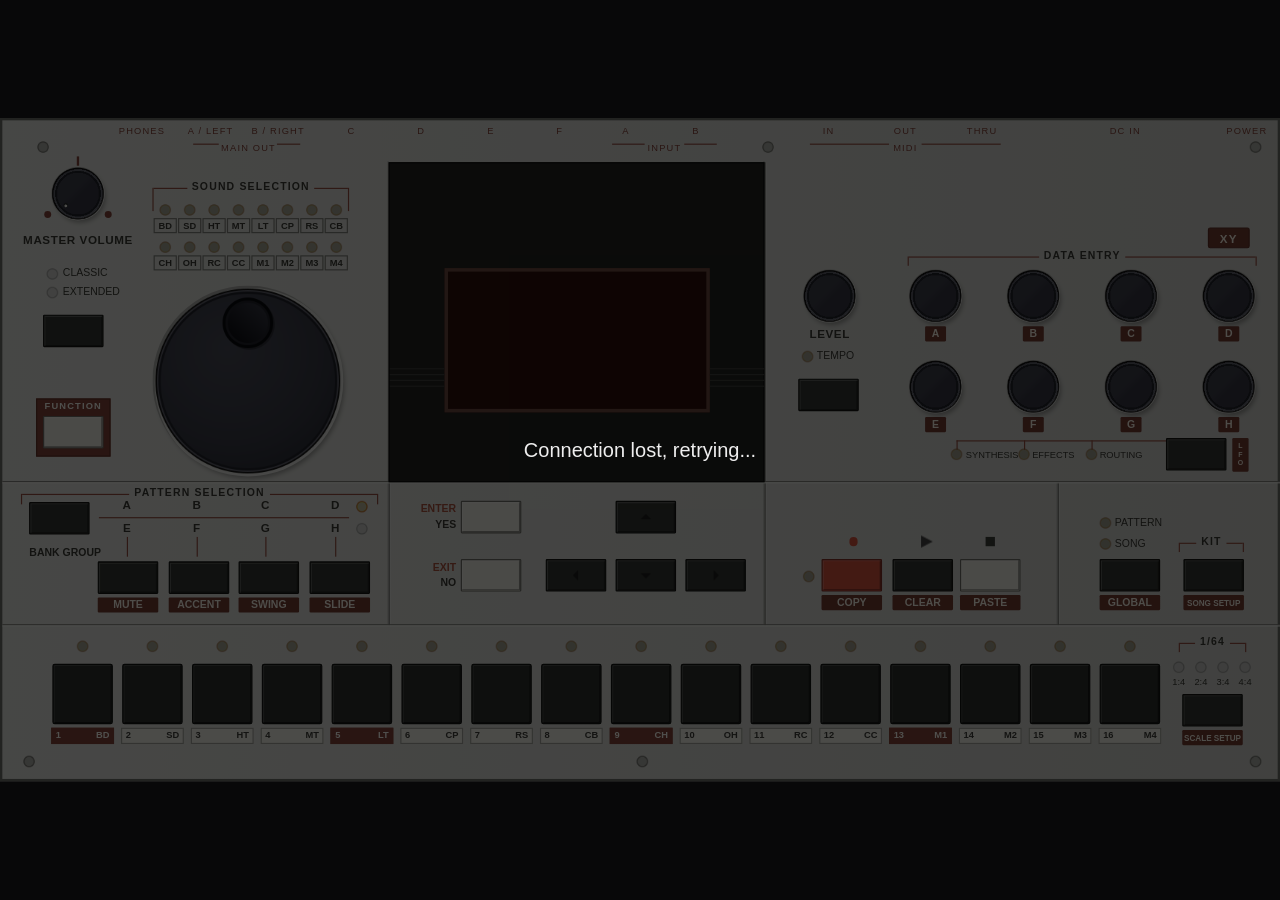
==== source/elektron/md/mdJucePlugin/remote/index.html @ f89d5146 "Remote panel: sticky FUNCTION key, XY zone limited to the top section, double tap leaves XY mode" ====
<!DOCTYPE html>
<html lang="en">
<head>
<meta charset="utf-8">
<meta name="viewport" content="width=device-width, initial-scale=1, maximum-scale=1, user-scalable=no, viewport-fit=cover">
<meta name="apple-mobile-web-app-capable" content="yes">
<meta name="apple-mobile-web-app-status-bar-style" content="black-translucent">
<meta name="mobile-web-app-capable" content="yes">
<title>Machinedrum</title>
<link rel="stylesheet" href="panel.css">
</head>
<body>
<div id="stage">
<div id="panel" class="panel md">

	<div class="portLabel" style="left:95px;top:3px;width:50px">PHONES</div>
	<div class="portLabel" style="left:154px;top:3px;width:50px">A / LEFT</div>
	<div class="portLabel" style="left:210px;top:3px;width:54px">B / RIGHT</div>
	<div class="portLabel" style="left:280px;top:3px;width:40px">C</div>
	<div class="portLabel" style="left:340px;top:3px;width:40px">D</div>
	<div class="portLabel" style="left:400px;top:3px;width:40px">E</div>
	<div class="portLabel" style="left:459px;top:3px;width:40px">F</div>
	<div class="guide" style="left:164px;top:20px;width:22px;height:1px"></div>
	<div class="portLabel" style="left:188px;top:17px;width:46px">MAIN OUT</div>
	<div class="guide" style="left:236px;top:20px;width:20px;height:1px"></div>
	<div class="portLabel" style="left:519px;top:3px;width:34px">A</div>
	<div class="portLabel" style="left:579px;top:3px;width:34px">B</div>
	<div class="guide" style="left:524px;top:20px;width:28px;height:1px"></div>
	<div class="portLabel" style="left:554px;top:17px;width:30px">INPUT</div>
	<div class="guide" style="left:586px;top:20px;width:28px;height:1px"></div>
	<div class="portLabel" style="left:689px;top:3px;width:42px">IN</div>
	<div class="portLabel" style="left:755px;top:3px;width:42px">OUT</div>
	<div class="portLabel" style="left:818px;top:3px;width:48px">THRU</div>
	<div class="guide" style="left:694px;top:20px;width:68px;height:1px"></div>
	<div class="portLabel" style="left:764px;top:17px;width:24px">MIDI</div>
	<div class="guide" style="left:790px;top:20px;width:68px;height:1px"></div>
	<div class="portLabel" style="left:937px;top:3px;width:56px">DC IN</div>
	<div class="portLabel" style="left:1039px;top:3px;width:61px">POWER</div>

	<div class="screw" style="left:30px;top:18px"></div>
	<div class="screw" style="left:653px;top:18px"></div>
	<div class="screw" style="left:1072px;top:18px"></div>
	<div class="screw" style="left:18px;top:546px"></div>
	<div class="screw" style="left:545px;top:546px"></div>
	<div class="screw" style="left:1072px;top:546px"></div>
	<div class="ruleV" style="left:332px;top:36px;height:398px"></div>
	<div class="ruleV" style="left:655px;top:36px;height:398px"></div>
	<div class="ruleV" style="left:907px;top:311px;height:123px"></div>
	<div class="ruleH shadow" style="top:310px"></div>
	<div class="ruleH highlight" style="top:311px"></div>
	<div class="ruleH shadow" style="top:433px"></div>
	<div class="ruleH highlight" style="top:434px"></div>

	<!-- left: master, sound selection, mode, wheel, function -->
	<div class="masterMark" style="left:64px;top:31px;width:2px;height:8px"></div>
	<div class="masterMark dot" style="left:36px;top:78px"></div>
	<div class="masterMark dot" style="left:88px;top:78px"></div>
	<div class="knob master" id="encMaster" style="left:42px;top:40px"><div class="cap"></div></div>
	<div class="panelLabel" style="left:17px;top:96px;width:96px">MASTER VOLUME</div>
	<div class="titleRule" style="left:129px;top:58px;width:169px;height:20px"><span>SOUND SELECTION</span></div>
	<div id="soundSelect" class="soundSelect" style="left:130px;top:72px;width:167px;height:57px"></div>
	<div class="led modeDot" id="ledClassic" style="left:38px;top:127px"></div>
	<div class="modeLabel" style="left:52px;top:124px;width:72px">CLASSIC</div>
	<div class="led modeDot" id="ledExtended" style="left:38px;top:143px"></div>
	<div class="modeLabel" style="left:52px;top:140px;width:72px">EXTENDED</div>
	<div class="key" data-control="ClassicExtended" style="left:35px;top:167px"></div>
	<div class="knob wheel" id="encSound" data-encoder="SoundSelection" style="left:129px;top:142px"><div class="cap"></div></div>
	<div class="functionBezel" style="left:29px;top:239px;width:64px;height:50px"></div>
	<div class="functionLegend" style="left:30px;top:240px;width:62px">FUNCTION</div>
	<div class="key light" data-control="Function" style="left:35px;top:254px"></div>

	<!-- center display -->
	<div class="screenPanel" style="left:332px;top:36px;width:323px;height:275px"></div>
	<div class="lcd" style="left:380px;top:127px;width:228px;height:124px"><canvas id="lcd" width="128" height="64"></canvas></div>
	<div class="stripe" style="left:333px;top:213px"></div><div class="stripe" style="left:608px;top:213px"></div>
	<div class="stripe" style="left:333px;top:218px"></div><div class="stripe" style="left:608px;top:218px"></div>
	<div class="stripe" style="left:333px;top:223px"></div><div class="stripe" style="left:608px;top:223px"></div>
	<div class="stripe" style="left:333px;top:228px"></div><div class="stripe" style="left:608px;top:228px"></div>

	<!-- right: level, tempo, data entry -->
	<div class="knob" id="encLevel" data-encoder="Level" style="left:688px;top:128px"><div class="cap"></div></div>
	<div class="panelLabel" style="left:682px;top:177px;width:58px">LEVEL</div>
	<div class="led" id="ledTempo" style="left:687px;top:198px"></div>
	<div class="miniLabel" style="left:700px;top:195px;width:44px;text-align:left">TEMPO</div>
	<div class="key" data-control="Tempo" style="left:684px;top:222px"></div>
	<div class="titleRule" style="left:778px;top:117px;width:300px;height:8px"><span>DATA ENTRY</span></div>
	<div id="xyToggle" class="xyToggle" style="left:1036px;top:92px">XY</div>
	<div id="dataEntry" class="dataEntry" style="left:779px;top:128px;width:298px;height:140px"></div>
	<div class="guide" style="left:820px;top:275px;width:180px;height:1px"></div>
	<div class="guide" style="left:820px;top:275px;width:1px;height:8px"></div>
	<div class="guide" style="left:878px;top:275px;width:1px;height:8px"></div>
	<div class="guide" style="left:936px;top:275px;width:1px;height:8px"></div>
	<div class="led" id="stSynth" style="left:815px;top:282px"></div>
	<div class="pageLabel" style="left:828px;top:280px;width:44px">SYNTHESIS</div>
	<div class="led" id="stFx" style="left:873px;top:282px"></div>
	<div class="pageLabel" style="left:885px;top:280px;width:42px">EFFECTS</div>
	<div class="led" id="stRoute" style="left:931px;top:282px"></div>
	<div class="pageLabel" style="left:943px;top:280px;width:44px">ROUTING</div>
	<div class="key" data-control="SynthesisEffectsRouting" style="left:1000px;top:273px"></div>
	<div class="verticalTab" style="left:1057px;top:273px">L<br>F<br>O</div>

	<!-- lower left: pattern selection -->
	<div class="titleRule" style="left:16px;top:321px;width:307px;height:9px"><span>PATTERN SELECTION</span></div>
	<div class="key" data-control="BankGroup" style="left:23px;top:328px"></div>
	<div class="secondary plain" style="left:20px;top:365px;width:68px">BANK GROUP</div>
	<div class="guide" style="left:83px;top:341px;width:215px;height:1px"></div>
	<div class="bankLetter" style="left:83px;top:324px">A</div><div class="bankLetter" style="left:143px;top:324px">B</div>
	<div class="bankLetter" style="left:202px;top:324px">C</div><div class="bankLetter" style="left:262px;top:324px">D</div>
	<div class="bankLetter" style="left:83px;top:344px">E</div><div class="bankLetter" style="left:143px;top:344px">F</div>
	<div class="bankLetter" style="left:202px;top:344px">G</div><div class="bankLetter" style="left:262px;top:344px">H</div>
	<div class="led bankInd top" id="ledBankAD" style="left:304px;top:327px"></div>
	<div class="led bankInd" id="ledBankEH" style="left:304px;top:346px"></div>
	<div class="guide" style="left:107px;top:358px;width:1px;height:17px"></div>
	<div class="guide" style="left:167px;top:358px;width:1px;height:17px"></div>
	<div class="guide" style="left:226px;top:358px;width:1px;height:17px"></div>
	<div class="guide" style="left:286px;top:358px;width:1px;height:17px"></div>
	<div class="captionedKey" style="left:82px;top:379px"><div class="key" data-control="BankA"></div><div class="secondary">MUTE</div></div>
	<div class="captionedKey" style="left:143px;top:379px"><div class="key" data-control="BankB"></div><div class="secondary">ACCENT</div></div>
	<div class="captionedKey" style="left:203px;top:379px"><div class="key" data-control="BankC"></div><div class="secondary">SWING</div></div>
	<div class="captionedKey" style="left:264px;top:379px"><div class="key" data-control="BankD"></div><div class="secondary">SLIDE</div></div>

	<!-- center navigation -->
	<div class="twoLine" style="left:356px;top:327px"><div class="action">ENTER</div><div>YES</div></div>
	<div class="key light" data-control="Enter" style="left:394px;top:327px"></div>
	<div class="key" data-control="Up" style="left:527px;top:327px"><div class="glyph up"></div></div>
	<div class="twoLine" style="left:356px;top:377px"><div class="action">EXIT</div><div>NO</div></div>
	<div class="key light" data-control="Exit" style="left:394px;top:377px"></div>
	<div class="key" data-control="Left" style="left:467px;top:377px"><div class="glyph left"></div></div>
	<div class="key" data-control="Down" style="left:527px;top:377px"><div class="glyph down"></div></div>
	<div class="key" data-control="Right" style="left:587px;top:377px"><div class="glyph right"></div></div>

	<!-- transport, pattern/song, kit -->
	<div class="recordIcon" style="left:728px;top:358px"></div>
	<div class="playIcon" style="left:786px;top:355px"></div>
	<div class="stopIcon" style="left:845px;top:358px"></div>
	<div class="led" id="ledRecord" style="left:688px;top:387px"></div>
	<div class="captionedKey" style="left:704px;top:377px"><div class="key record" data-control="Record"></div><div class="secondary">COPY</div></div>
	<div class="captionedKey" style="left:765px;top:377px"><div class="key" data-control="Play"></div><div class="secondary">CLEAR</div></div>
	<div class="captionedKey" style="left:823px;top:377px"><div class="key light" data-control="Stop"></div><div class="secondary">PASTE</div></div>
	<div class="statusItem" style="left:943px;top:337px"><div class="led" id="stPattern"></div><div class="statusLabel">PATTERN</div></div>
	<div class="statusItem" style="left:943px;top:355px"><div class="led" id="stSong"></div><div class="statusLabel">SONG</div></div>
	<div class="titleRule" style="left:1011px;top:363px;width:56px;height:8px"><span>KIT</span></div>
	<div class="captionedKey" style="left:943px;top:377px"><div class="key" data-control="PatternSong"></div><div class="secondary">GLOBAL</div></div>
	<div class="captionedKey" style="left:1015px;top:377px"><div class="key" data-control="Kit"></div><div class="secondary compact">SONG SETUP</div></div>

	<!-- step strip -->
	<div id="stepStrip" class="stepStrip" style="left:39px;top:447px;width:960px;height:89px"></div>

	<!-- scale cluster -->
	<div class="scaleCluster" style="left:1002px;top:443px;width:77px;height:94px">
		<div class="titleRule scaleRule" style="left:9px;top:6px;width:58px;height:8px"><span>1/64</span></div>
		<div class="scalePages">
			<div class="scaleCell"><div class="led scaleDot" id="mdPatternPage0"></div><div class="scaleLabel">1:4</div></div>
			<div class="scaleCell"><div class="led scaleDot" id="mdPatternPage1"></div><div class="scaleLabel">2:4</div></div>
			<div class="scaleCell"><div class="led scaleDot" id="mdPatternPage2"></div><div class="scaleLabel">3:4</div></div>
			<div class="scaleCell"><div class="led scaleDot" id="mdPatternPage3"></div><div class="scaleLabel">4:4</div></div>
		</div>
		<div class="key" data-control="Scale" style="left:12px;top:50px"></div>
		<div class="secondary compact" style="left:12px;top:81px;width:52px">SCALE SETUP</div>
	</div>
</div>
</div>
<div id="xy" class="xy hidden"><div class="xyHint">XY: each finger moves two encoders, left/right = A B C D, up/down = E F G H, in the order the fingers land. Double tap or XY to leave.</div></div>
<div id="overlay"><div id="overlayText">Connecting to the machine...</div></div>
<script src="panel.js"></script>
</body>
</html>
---- source/elektron/md/mdJucePlugin/remote/panel.css ----
/* Machinedrum remote panel. Geometry mirrors skins/mdDefault/mdDefault.rml (1 dp = 1 px at scale 1). */

html, body {
	margin: 0; padding: 0; background: #17181a; height: 100%; overflow: hidden;
	font-family: Roboto, "Helvetica Neue", Helvetica, Arial, sans-serif;
	-webkit-user-select: none; user-select: none; -webkit-touch-callout: none;
	touch-action: none; overscroll-behavior: none;
}
#stage { position: absolute; left: 0; top: 0; width: 1100px; height: 570px; transform-origin: 0 0; }
.panel { position: absolute; left: 0; top: 0; width: 1100px; height: 570px; background: #d0d1cc;
	border: 2px solid #676863; box-sizing: border-box; color: #30312d;
	background-image: linear-gradient(90deg, #ffffff16, #00000010); }
.panel > div, .panel div { box-sizing: border-box; }
.panel > * { position: absolute; }

.portLabel { color: #7c3f35; font-size: 8px; letter-spacing: 1px; text-align: center; white-space: nowrap; height: 13px; line-height: 13px; overflow: hidden; }
.guide { background: #8d493c; }
.screw { width: 10px; height: 10px; background: url(mdScrew.png) center/contain no-repeat; }
.ruleV { width: 1px; background: #747570; box-shadow: 1px 1px 0 0 #ffffff30, -1px -1px 0 0 #0000002c; }
.ruleH { left: 0; width: 1100px; height: 1px; }
.ruleH.shadow { background: #777872; }
.ruleH.highlight { background: #e0e1dc; }
.masterMark { background: #7b4035; }
.masterMark.dot { width: 6px; height: 6px; border-radius: 3px; }
.panelLabel { color: #353630; font-size: 10px; font-weight: bold; letter-spacing: 0.5px; text-align: center; white-space: nowrap; height: 14px; line-height: 14px; overflow: visible; }
.miniLabel { color: #353630; font-size: 9px; text-align: center; white-space: nowrap; height: 15px; line-height: 15px; }
.modeLabel { color: #353630; font-size: 9px; text-align: left; height: 15px; line-height: 15px; white-space: nowrap; }
.pageLabel { color: #353630; font-size: 8px; text-align: left; height: 15px; line-height: 15px; white-space: nowrap; }
.bankLetter { color: #353630; font-size: 10px; font-weight: bold; text-align: center; width: 48px; height: 13px; line-height: 13px; }

.titleRule { display: flex; align-items: flex-start; justify-content: center; border-left: 1px solid #8d493c; border-right: 1px solid #8d493c; }
.titleRule::before, .titleRule::after { content: ""; flex: 1 1 auto; height: 1px; background: #8d493c; }
.titleRule span { flex: 0 0 auto; height: 14px; line-height: 14px; margin-top: -8px; padding: 0 4px; font-size: 9px; font-weight: bold; letter-spacing: 1px; color: #353630; white-space: nowrap; }

.secondary { background: #6b382e; border-radius: 1px; color: #ece7dc; font-size: 9px; font-weight: bold; text-align: center; white-space: nowrap; overflow: hidden; height: 13px; line-height: 13px; width: 52px; }
.secondary.compact { font-size: 7px; }
.secondary.plain { background: transparent; color: #353630; }
.captionedKey { width: 52px; height: 44px; }
.captionedKey .key { position: absolute; left: 0; top: 0; }
.captionedKey .secondary { position: absolute; left: 0; top: 31px; }
.twoLine { width: 34px; height: 28px; display: flex; flex-direction: column; justify-content: center; font-size: 9px; font-weight: bold; text-align: right; color: #353630; }
.twoLine div { height: 13px; line-height: 13px; }
.twoLine .action { color: #a04d39; }
.statusItem { display: flex; flex-direction: row; align-items: center; height: 18px; }
.statusItem .led { position: relative; }
.statusLabel { color: #353630; font-size: 9px; margin-left: 3px; height: 14px; line-height: 14px; white-space: nowrap; }
.functionBezel { background: #7b4035; border: 1px solid #5b2d25; }
.functionLegend { color: #eeeee8; font-size: 8px; font-weight: bold; letter-spacing: 1px; text-align: center; height: 12px; line-height: 12px; }
.verticalTab { width: 14px; height: 29px; padding-top: 4px; background: #6b382e; border-radius: 1px; color: #ece5d8; font-size: 6px; font-weight: bold; line-height: 7px; text-align: center; }

/* keys */
.key { width: 52px; height: 28px; background: #30332f; border: 1px solid #111310; border-radius: 1px;
	box-shadow: inset 1px 1px 0 #ffffff30, inset -1px -1px 0 #00000060; }
.key.light { background: #dfded6; border-color: #686963; }
.key.record { background: #c94d3a; border-color: #782d24; }
.key.down { background: #d05f3d !important; box-shadow: inset 1px 1px 0 #00000040; }
.glyph { position: absolute; left: 0; top: 0; width: 100%; height: 100%; background-position: center; background-repeat: no-repeat; background-size: 14px 14px; filter: invert(0.9); }
.glyph.up { background-image: url(arrow_up.png); }
.glyph.down { background-image: url(arrow_down.png); }
.glyph.left { background-image: url(arrow_left.png); }
.glyph.right { background-image: url(arrow_right.png); }
.recordIcon { width: 7px; height: 8px; border-radius: 4px; background: #c94d3a; }
.playIcon { width: 14px; height: 14px; background: url(elektronPlayTriangle.png) center/contain no-repeat; filter: brightness(0.25); }
.stopIcon { width: 8px; height: 8px; background: #3a3b36; }

/* LEDs */
.led { width: 10px; height: 10px; background: url(elektronLedLens.png) center/contain no-repeat;
	filter: opacity(0.55) sepia(1) saturate(4) hue-rotate(-20deg) brightness(0.45); }
.led.lit { filter: sepia(1) saturate(6) hue-rotate(-25deg) brightness(1.15) drop-shadow(0 0 3px #f05a3d); }
.led.modeDot, .led.bankInd, .led.scaleDot { filter: opacity(0.5) grayscale(0.5) brightness(0.7); }
.led.bankInd.top { filter: sepia(1) saturate(3) hue-rotate(-20deg) brightness(0.7); }
.led.modeDot.lit, .led.bankInd.lit, .led.scaleDot.lit { filter: sepia(1) saturate(6) hue-rotate(-25deg) brightness(1.15) drop-shadow(0 0 3px #f05a3d); }
.led.green.lit { filter: sepia(1) saturate(6) hue-rotate(60deg) brightness(1.1) drop-shadow(0 0 3px #6f6); }
.led.yellow.lit { filter: sepia(1) saturate(6) hue-rotate(10deg) brightness(1.3) drop-shadow(0 0 3px #fd4); }

/* sound selection grid */
.soundSelect { display: flex; flex-direction: column; gap: 7px; }
.soundSelect .row { display: flex; flex-direction: row; gap: 1px; height: 25px; }
.soundSelect .cell { display: flex; flex-direction: column; align-items: center; width: 20px; height: 25px; }
.soundSelect .cell .led { position: relative; }
.soundSelect .name { border: 1px solid #777872; color: #353630; font-size: 8px; font-weight: bold; text-align: center; width: 20px; height: 13px; line-height: 11px; margin-top: 2px; white-space: nowrap; overflow: hidden; }

/* data entry */
.dataEntry { display: flex; flex-direction: column; gap: 16px; }
.dataEntry .row { display: flex; flex-direction: row; gap: 38px; height: 62px; }
.dataEntry .cell { display: flex; flex-direction: column; align-items: center; width: 46px; height: 62px; }
.dataEntry .cell .knob { position: relative; }
.dataEntry .caption { background: #6b382e; border-radius: 1px; color: #ece5d8; font-size: 9px; font-weight: bold; text-align: center; width: 18px; height: 13px; line-height: 13px; margin-top: 3px; }

/* knobs: endless encoders, a blank cap with a rotating indicator */
.knob { width: 46px; height: 46px; border-radius: 50%; }
.knob .cap { position: absolute; left: 0; top: 0; width: 100%; height: 100%; border-radius: 50%;
	background: url(elektronKnobBlankAtlas.png) 0 0 / 800% 600% no-repeat;
	box-shadow: inset -1px -2px 0 0 #ffffff1e, inset 2px 2px 0 0 #00000038, 2px 3px 4px -1px #00000048; }
.knob.master .cap { background: url(elektronMasterKnobAtlas.png) 0 0 / 800% 600% no-repeat; }
.knob.wheel { width: 164px; height: 164px; }
.knob.wheel .cap { background: url(mdSoundWheel.png) 0 0 / 800% 600% no-repeat; }
.knob.held .cap { opacity: 0.75; }

/* display */
.screenPanel { background: #20211f; border: 1px solid #0b0c0b; }
.lcd { background: #2b0e0a; border: 3px solid #67463c; display: flex; align-items: center; justify-content: center; }
.lcd canvas { width: 222px; height: 111px; image-rendering: pixelated; image-rendering: crisp-edges; }
.stripe { width: 47px; height: 1px; background: #3b3c39; }

/* step strip */
.stepStrip { display: flex; flex-direction: row; }
.stepStrip .cell { position: relative; width: 60px; height: 89px; flex: 0 0 auto; }
.stepStrip .led { position: absolute; left: 25px; top: 0; }
.stepStrip .trig { position: absolute; left: 4px; top: 20px; width: 52px; height: 52px; background: #292c29; border: 1px solid #101210; border-radius: 2px;
	box-shadow: inset 1px 1px 0 #ffffff20, inset -1px -1px 0 #00000080; }
.stepStrip .trig.down { background: #d77c43; }
.stepStrip .legend { position: absolute; left: 3px; top: 75px; width: 54px; height: 14px; line-height: 12px; font-size: 8px; font-weight: bold;
	background: #e2e1d9; border: 1px solid #9a9b94; color: #393a35; }
.stepStrip .legend.primary { background: #7b4035; border-color: #7b4035; color: #f0eee7; }
.stepStrip .legend .num { position: absolute; left: 3px; top: 0; }
.stepStrip .legend .name { position: absolute; right: 3px; top: 0; }

/* scale cluster */
.scaleCluster > * { position: absolute; }
.scalePages { left: 4px; top: 22px; width: 67px; height: 25px; display: flex; flex-direction: row; gap: 9px; }
.scaleCell { position: relative; width: 10px; height: 25px; flex: 0 0 auto; }
.scaleCell .led { position: absolute; left: 0; top: 0; }
.scaleLabel { position: absolute; left: -5px; top: 11px; width: 20px; height: 13px; line-height: 13px; font-size: 8px; color: #353630; text-align: center; white-space: nowrap; }

/* overlay */
#overlay { position: fixed; left: 0; top: 0; right: 0; bottom: 0; background: #000000aa; color: #eee; display: flex; align-items: center; justify-content: center; font-size: 20px; z-index: 10; }
#overlay.hidden { display: none; }

/* XY multitouch mode */
.xyToggle { width: 36px; height: 18px; line-height: 18px; text-align: center; font-size: 10px; font-weight: bold; letter-spacing: 1px;
	color: #ece5d8; background: #6b382e; border: 1px solid #5b2d25; border-radius: 2px; z-index: 6; }
.xyToggle.on { background: #d05f3d; color: #21170f; }
.xy { position: absolute; left: 129px; top: 36px; width: 949px; height: 275px; z-index: 5; background: #0b0c0bcc; border: 2px dashed #d05f3d; }
.xy.hidden { display: none; }
.xyHint { position: absolute; left: 0; right: 0; top: 8px; text-align: center; color: #d0d1cc; font-size: 13px; pointer-events: none; }
.xyFinger { position: absolute; width: 90px; height: 90px; margin: -45px 0 0 -45px; border-radius: 50%; border: 3px solid #f0a06c;
	background: #f0a06c33; color: #ffe8d6; font-size: 22px; font-weight: bold; text-align: center; line-height: 84px; pointer-events: none; }
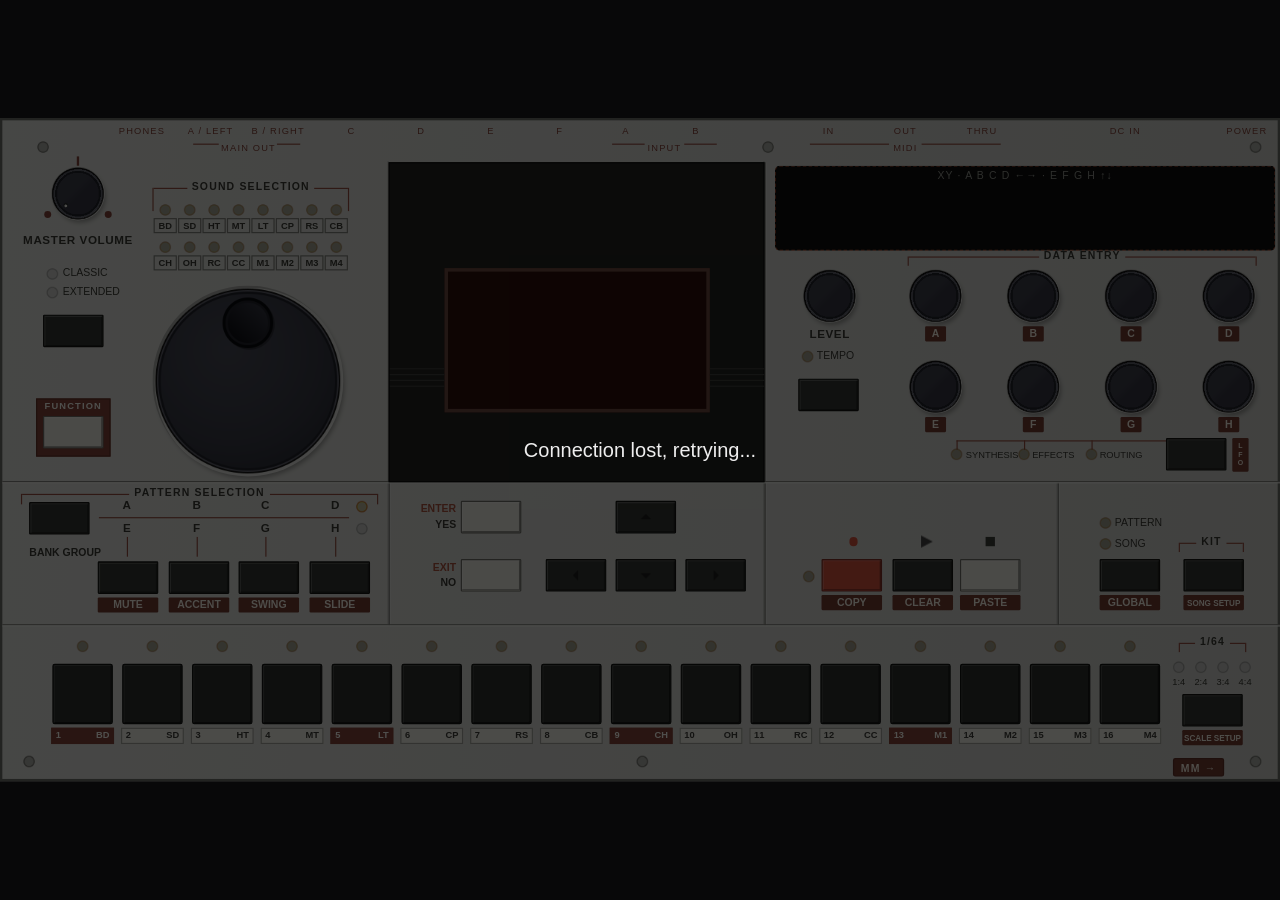
==== commit c9f8d18c: "Remote panel: Monomachine page, permanent XY pad, switching between machines - index-mm.html: Monoma" ====
--- a/source/elektron/md/mdJucePlugin/remote/index.html
+++ b/source/elektron/md/mdJucePlugin/remote/index.html
@@ -9,7 +9,7 @@
 <title>Machinedrum</title>
 <link rel="stylesheet" href="panel.css">
 </head>
-<body>
+<body data-model="md">
 <div id="stage">
 <div id="panel" class="panel md">
 
@@ -78,14 +78,14 @@
 	<div class="stripe" style="left:333px;top:228px"></div><div class="stripe" style="left:608px;top:228px"></div>
 
 	<!-- right: level, tempo, data entry -->
+	<div id="xy" class="xyPad" style="left:664px;top:39px;width:430px;height:73px"><div class="xyHint">XY &middot; A B C D &larr;&rarr; &middot; E F G H &uarr;&darr;</div></div>
 	<div class="knob" id="encLevel" data-encoder="Level" style="left:688px;top:128px"><div class="cap"></div></div>
 	<div class="panelLabel" style="left:682px;top:177px;width:58px">LEVEL</div>
 	<div class="led" id="ledTempo" style="left:687px;top:198px"></div>
 	<div class="miniLabel" style="left:700px;top:195px;width:44px;text-align:left">TEMPO</div>
 	<div class="key" data-control="Tempo" style="left:684px;top:222px"></div>
 	<div class="titleRule" style="left:778px;top:117px;width:300px;height:8px"><span>DATA ENTRY</span></div>
-	<div id="xyToggle" class="xyToggle" style="left:1036px;top:92px">XY</div>
-	<div id="dataEntry" class="dataEntry" style="left:779px;top:128px;width:298px;height:140px"></div>
+		<div id="dataEntry" class="dataEntry" style="left:779px;top:128px;width:298px;height:140px"></div>
 	<div class="guide" style="left:820px;top:275px;width:180px;height:1px"></div>
 	<div class="guide" style="left:820px;top:275px;width:1px;height:8px"></div>
 	<div class="guide" style="left:878px;top:275px;width:1px;height:8px"></div>
@@ -147,6 +147,7 @@
 	<div id="stepStrip" class="stepStrip" style="left:39px;top:447px;width:960px;height:89px"></div>
 
 	<!-- scale cluster -->
+	<div id="switchMachine" class="switchMachine" style="left:1006px;top:548px">MM &rarr;</div>
 	<div class="scaleCluster" style="left:1002px;top:443px;width:77px;height:94px">
 		<div class="titleRule scaleRule" style="left:9px;top:6px;width:58px;height:8px"><span>1/64</span></div>
 		<div class="scalePages">
@@ -160,7 +161,6 @@
 	</div>
 </div>
 </div>
-<div id="xy" class="xy hidden"><div class="xyHint">XY: each finger moves two encoders, left/right = A B C D, up/down = E F G H, in the order the fingers land. Double tap or XY to leave.</div></div>
 <div id="overlay"><div id="overlayText">Connecting to the machine...</div></div>
 <script src="panel.js"></script>
 </body>
--- a/source/elektron/md/mdJucePlugin/remote/panel.css
+++ b/source/elektron/md/mdJucePlugin/remote/panel.css
@@ -1,5 +1,10 @@
-/* Machinedrum remote panel. Geometry mirrors skins/mdDefault/mdDefault.rml (1 dp = 1 px at scale 1). */
+/* Machinedrum / Monomachine remote panel. Geometry mirrors skins/mdDefault/mdDefault.rml and
+   skins/mmSfx60/mmSfx60.rml (1 dp = 1 px at scale 1). */
 
+/* every element: no browser gestures. Without this, a second finger on an encoder while a trig key is
+   held starts a pinch and Safari cancels the first pointer, which releases the trig and turns a
+   parameter lock into a plain parameter change. */
+* { touch-action: none; -webkit-touch-callout: none; }
 html, body {
 	margin: 0; padding: 0; background: #17181a; height: 100%; overflow: hidden;
 	font-family: Roboto, "Helvetica Neue", Helvetica, Arial, sans-serif;
@@ -127,12 +132,64 @@
 #overlay { position: fixed; left: 0; top: 0; right: 0; bottom: 0; background: #000000aa; color: #eee; display: flex; align-items: center; justify-content: center; font-size: 20px; z-index: 10; }
 #overlay.hidden { display: none; }
 
-/* XY multitouch mode */
-.xyToggle { width: 36px; height: 18px; line-height: 18px; text-align: center; font-size: 10px; font-weight: bold; letter-spacing: 1px;
-	color: #ece5d8; background: #6b382e; border: 1px solid #5b2d25; border-radius: 2px; z-index: 6; }
-.xyToggle.on { background: #d05f3d; color: #21170f; }
-.xy { position: absolute; left: 129px; top: 36px; width: 949px; height: 275px; z-index: 5; background: #0b0c0bcc; border: 2px dashed #d05f3d; }
-.xy.hidden { display: none; }
-.xyHint { position: absolute; left: 0; right: 0; top: 8px; text-align: center; color: #d0d1cc; font-size: 13px; pointer-events: none; }
-.xyFinger { position: absolute; width: 90px; height: 90px; margin: -45px 0 0 -45px; border-radius: 50%; border: 3px solid #f0a06c;
-	background: #f0a06c33; color: #ffe8d6; font-size: 22px; font-weight: bold; text-align: center; line-height: 84px; pointer-events: none; }
+/* XY multitouch pad: permanent, each finger drives two DATA ENTRY encoders */
+.xyPad { background: #0b0c0b; border: 1px dashed #d05f3d99; border-radius: 4px; overflow: visible; z-index: 5; }
+.xyHint { position: absolute; left: 0; right: 0; top: 2px; text-align: center; color: #8a8c86; font-size: 9px; letter-spacing: 1px; pointer-events: none; }
+.xyFinger { position: absolute; width: 56px; height: 56px; margin: -28px 0 0 -28px; border-radius: 50%; border: 3px solid #f0a06c;
+	background: #f0a06c33; color: #ffe8d6; font-size: 14px; font-weight: bold; text-align: center; line-height: 50px; pointer-events: none; z-index: 7; }
+.switchMachine { width: 44px; height: 16px; line-height: 16px; text-align: center; font-size: 9px; font-weight: bold; letter-spacing: 1px;
+	color: #ece5d8; background: #6b382e; border: 1px solid #5b2d25; border-radius: 2px; }
+.switchMachine.busy { opacity: 0.5; }
+
+/* ---- Monomachine ---- */
+.panel.mm { background: #d4d5d0; border-color: #74756f; color: #292a26; }
+.mm .screw { background-image: url(mmScrew.png); }
+.mm .ruleV { background: #898a84; }
+.mm .ruleH.shadow { background: #898a84; }
+.mm .ruleH.highlight { background: #e4e5e0; }
+.blackPanel { background: #20221f; border: 1px solid #11120f; }
+.mm .lcd { background: #c0c9ba; border: 4px solid #0d0f0c; }
+.mm .lcd canvas { width: 220px; height: 110px; }
+.dataHeading { color: #d0583c; font-size: 9px; font-weight: bold; letter-spacing: 1px; text-align: center; height: 13px; line-height: 13px; white-space: nowrap; }
+.mm .dataEntry { gap: 18px; }
+.mm .dataEntry .row { height: 60px; }
+.mm .dataEntry .cell { height: 60px; }
+.mm .dataEntry .caption { background: transparent; color: #aeb0a8; font-weight: normal; font-size: 10px; margin-top: 1px; width: 37px; }
+.mm .xyPad { border-color: #d05f3d66; background: #151614; }
+.led.pageDot { filter: opacity(0.7) grayscale(1) brightness(0.8); }
+.led.pageDot.lit { filter: sepia(1) saturate(6) hue-rotate(-25deg) brightness(1.15) drop-shadow(0 0 3px #f05a3d); }
+.pageHeading { color: #383934; font-size: 8px; font-weight: bold; text-align: center; height: 13px; line-height: 13px; }
+.pageRule { width: 27px; height: 1px; background: #777972; }
+.pageLabel.pageSelect { height: 14px; line-height: 14px; }
+.key.dataArrow { background: #e1e1da; border-color: #898a84; }
+.key.dataArrow .glyph { filter: none; opacity: 0.8; }
+.trackStack { display: flex; flex-direction: column; }
+.trackRow { position: relative; width: 156px; height: 50px; flex: 0 0 auto; }
+.trackRow > * { position: absolute; }
+.trackRule { left: 0; top: 39px; width: 156px; height: 1px; background: #aaaba5; }
+.trackRow .led { left: 19px; top: 6px; }
+.trackLabel { left: 30px; top: 0; width: 38px; height: 28px; line-height: 12px; padding-top: 2px; color: #a04d39; font-size: 10px; font-weight: bold; letter-spacing: 1px; text-align: center; }
+.trackRow .key { left: 69px; top: 2px; }
+.trackTab { left: 130px; top: 1px; width: 14px; height: 29px; padding-top: 3px; background: #4b4d47; color: #efefe8; font-size: 5px; font-weight: bold; line-height: 6px; text-align: center; }
+.mm .led.green { filter: sepia(1) saturate(6) hue-rotate(60deg) brightness(1.1) drop-shadow(0 0 3px #6f6); }
+.mm .led.red { filter: sepia(1) saturate(6) hue-rotate(-25deg) brightness(1.15) drop-shadow(0 0 3px #f05a3d); }
+.mm .led.yellow { filter: sepia(1) saturate(6) hue-rotate(10deg) brightness(1.3) drop-shadow(0 0 3px #fd4); }
+.mm .stepStrip .led { filter: opacity(0.6) grayscale(1) brightness(1.5); }
+.mm .stepStrip .led.green { filter: sepia(1) saturate(6) hue-rotate(60deg) brightness(1.1) drop-shadow(0 0 3px #6f6); }
+.mm .stepStrip .led.red { filter: sepia(1) saturate(6) hue-rotate(-25deg) brightness(1.15) drop-shadow(0 0 3px #f05a3d); }
+.mm .stepStrip .led.yellow { filter: sepia(1) saturate(6) hue-rotate(10deg) brightness(1.3) drop-shadow(0 0 3px #fd4); }
+.mm .stepStrip .trig { background: #27312f; border-color: #101714; }
+.mm .stepStrip .trig.down { background: #c96a40; }
+.mm .stepStrip .legend { text-align: center; }
+.bracket { background: #898a84; }
+.setupLabel { color: #353630; font-size: 8px; line-height: 12px; height: 28px; text-align: center; white-space: nowrap; }
+.pairLabel { color: #353630; font-size: 9px; font-weight: bold; height: 10px; line-height: 10px; white-space: nowrap; text-align: center; }
+.pairLabel .action { color: #a04d39; }
+.bankRule { background: #74756f; }
+.bankLed { width: 10px; height: 10px; background: url(mmBankLed.png) center/contain no-repeat; }
+.bankLed.lit { background-image: url(mmBankLedLit.png); }
+.mm .recordIcon { background: #8a3a2c; }
+.mm .recordIcon.lit { background: #ff5a3a; box-shadow: 0 0 4px #ff5a3a; }
+.mm .playIcon { filter: brightness(0.25); }
+.trigModeLabel { color: #353630; font-size: 9px; text-align: left; height: 14px; line-height: 14px; white-space: nowrap; }
+.miniLabel.bold { font-weight: bold; letter-spacing: 1px; height: 13px; line-height: 13px; }
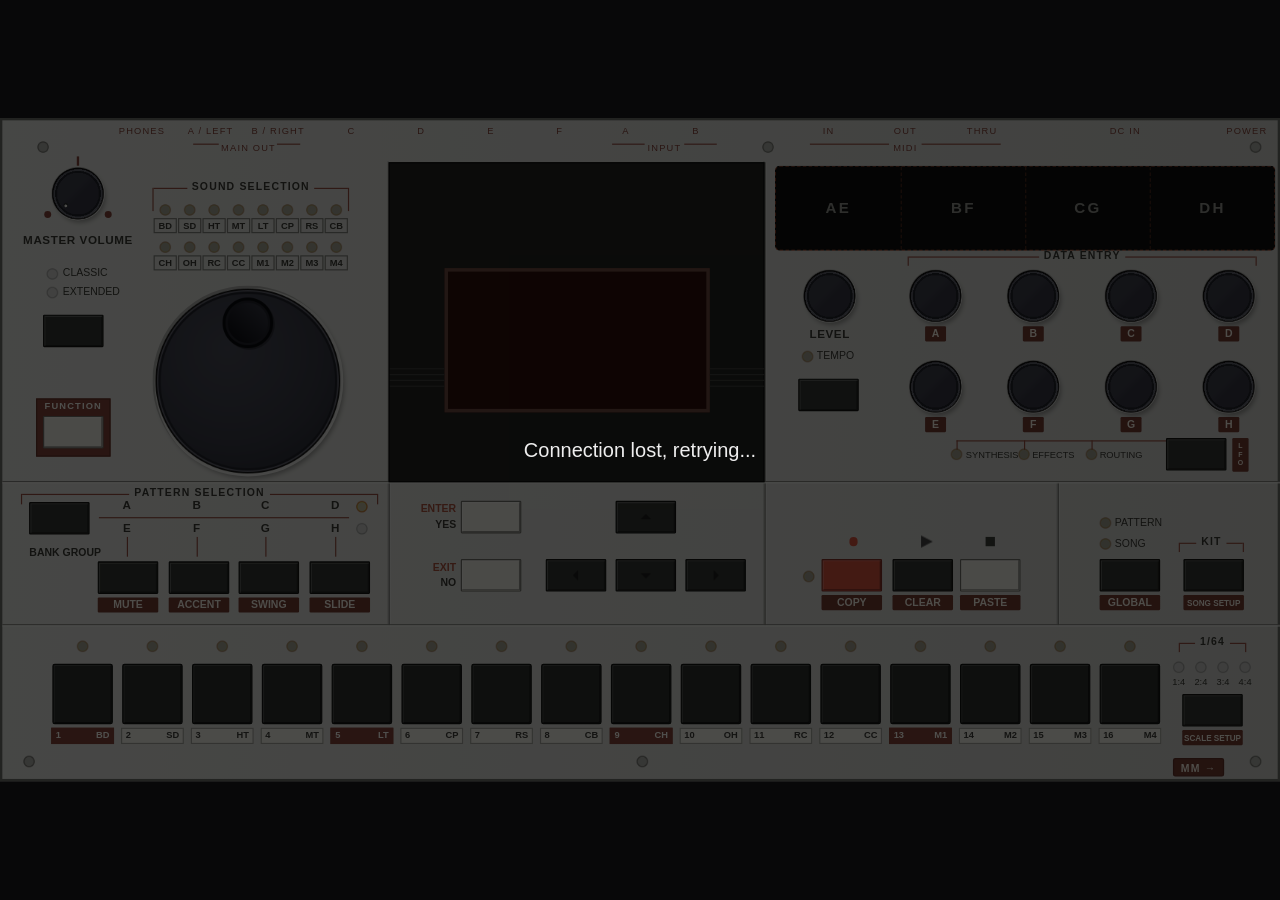
==== commit 2bb97e93: "Remote panel: XY pad split into four zones AE, BF, CG, DH A finger controls the encoder pair of the " ====
--- a/source/elektron/md/mdJucePlugin/remote/index.html
+++ b/source/elektron/md/mdJucePlugin/remote/index.html
@@ -78,7 +78,7 @@
 	<div class="stripe" style="left:333px;top:228px"></div><div class="stripe" style="left:608px;top:228px"></div>
 
 	<!-- right: level, tempo, data entry -->
-	<div id="xy" class="xyPad" style="left:664px;top:39px;width:430px;height:73px"><div class="xyHint">XY &middot; A B C D &larr;&rarr; &middot; E F G H &uarr;&darr;</div></div>
+	<div id="xy" class="xyPad" style="left:664px;top:39px;width:430px;height:73px"></div>
 	<div class="knob" id="encLevel" data-encoder="Level" style="left:688px;top:128px"><div class="cap"></div></div>
 	<div class="panelLabel" style="left:682px;top:177px;width:58px">LEVEL</div>
 	<div class="led" id="ledTempo" style="left:687px;top:198px"></div>
--- a/source/elektron/md/mdJucePlugin/remote/panel.css
+++ b/source/elektron/md/mdJucePlugin/remote/panel.css
@@ -134,7 +134,12 @@
 
 /* XY multitouch pad: permanent, each finger drives two DATA ENTRY encoders */
 .xyPad { background: #0b0c0b; border: 1px dashed #d05f3d99; border-radius: 4px; overflow: visible; z-index: 5; }
-.xyHint { position: absolute; left: 0; right: 0; top: 2px; text-align: center; color: #8a8c86; font-size: 9px; letter-spacing: 1px; pointer-events: none; }
+.xyZone { position: absolute; top: 0; bottom: 0; width: 25%; box-sizing: border-box; border-left: 1px dashed #d05f3d55; pointer-events: none; }
+.xyZone:first-child { border-left: none; }
+.xyZone.active { background: #d05f3d22; }
+.xyZoneLabel { position: absolute; left: 0; right: 0; top: 50%; margin-top: -9px; height: 18px; line-height: 18px; text-align: center;
+	color: #8a8c86; font-size: 13px; font-weight: bold; letter-spacing: 2px; }
+.xyZone.active .xyZoneLabel { color: #f0a06c; }
 .xyFinger { position: absolute; width: 56px; height: 56px; margin: -28px 0 0 -28px; border-radius: 50%; border: 3px solid #f0a06c;
 	background: #f0a06c33; color: #ffe8d6; font-size: 14px; font-weight: bold; text-align: center; line-height: 50px; pointer-events: none; z-index: 7; }
 .switchMachine { width: 44px; height: 16px; line-height: 16px; text-align: center; font-size: 9px; font-weight: bold; letter-spacing: 1px;
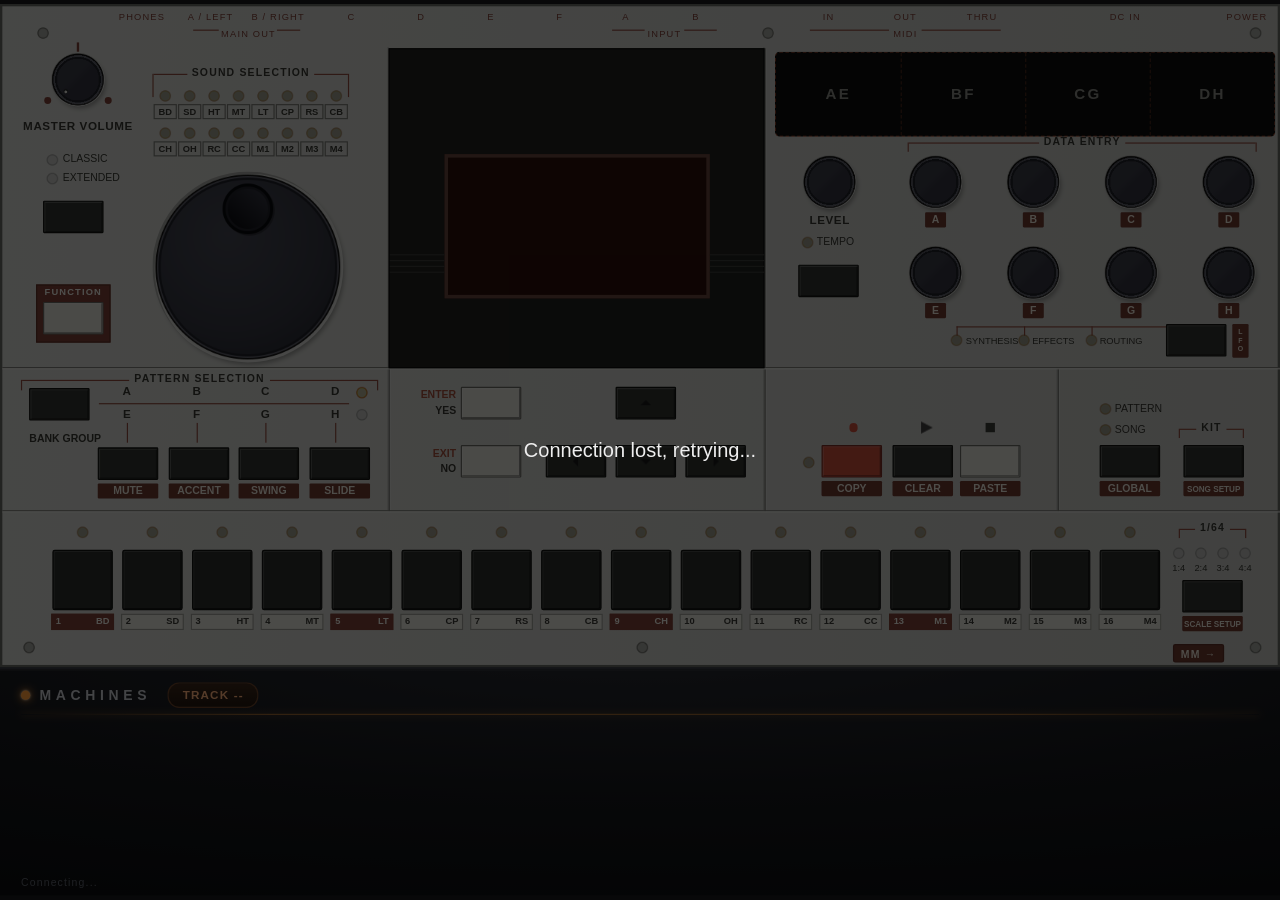
==== commit 1f853f55: "Machine selector rack and real UW sample slot directory Sample slots - mdLib/mdsampledirectory reads" ====
--- a/source/elektron/md/mdJucePlugin/remote/index.html
+++ b/source/elektron/md/mdJucePlugin/remote/index.html
@@ -160,8 +160,10 @@
 		<div class="secondary compact" style="left:12px;top:81px;width:52px">SCALE SETUP</div>
 	</div>
 </div>
+<div id="rack" class="rack"></div>
 </div>
 <div id="overlay"><div id="overlayText">Connecting to the machine...</div></div>
 <script src="panel.js"></script>
+<script src="rack.js"></script>
 </body>
 </html>
--- a/source/elektron/md/mdJucePlugin/remote/panel.css
+++ b/source/elektron/md/mdJucePlugin/remote/panel.css
@@ -198,3 +198,67 @@
 .mm .playIcon { filter: brightness(0.25); }
 .trigModeLabel { color: #353630; font-size: 9px; text-align: left; height: 14px; line-height: 14px; white-space: nowrap; }
 .miniLabel.bold { font-weight: bold; letter-spacing: 1px; height: 13px; line-height: 13px; }
+
+/* ---- machine rack below the faceplate ---- */
+#stage { height: 766px; }
+.rack { position: absolute; left: 0; top: 570px; width: 1100px; height: 196px; box-sizing: border-box; overflow: hidden;
+	--accent: #ff9d3a;
+	background: radial-gradient(120% 140% at 50% -20%, #2a2d34 0%, #14161a 55%, #0a0b0d 100%);
+	border-top: 2px solid #3a3d44; box-shadow: inset 0 1px 0 #ffffff10; color: #e9ecef;
+	font-family: Roboto, "Helvetica Neue", Helvetica, Arial, sans-serif; }
+.rackHeader { position: absolute; left: 18px; right: 18px; top: 10px; height: 24px; display: flex; align-items: center; }
+.rackTitle { display: flex; align-items: center; color: #c9ccd2; font-size: 12px; font-weight: 700; letter-spacing: 4px; margin-right: 14px; }
+.rackDot { width: 8px; height: 8px; border-radius: 50%; margin-right: 8px; background: var(--accent); box-shadow: 0 0 8px var(--accent), 0 0 2px #fff; }
+.rackTrack { height: 20px; line-height: 20px; padding: 0 12px; border-radius: 10px; border: 1px solid #6a4228; color: #ffb27a;
+	background: linear-gradient(#3a2618, #22160e); font-size: 10px; font-weight: 700; letter-spacing: 1px; margin-right: 18px; white-space: nowrap; }
+.rackTrack.flash { animation: rackFlash 0.7s ease-out; }
+@keyframes rackFlash { 0% { box-shadow: 0 0 0 0 #ffb27aaa; background: #6a4228; } 100% { box-shadow: 0 0 0 10px #ffb27a00; } }
+.rackTabs { display: flex; flex: 1 1 auto; justify-content: flex-end; gap: 5px; }
+.rackTab { height: 20px; line-height: 20px; padding: 0 9px; border-radius: 10px; border: 1px solid #2e3138; background: #1a1c20;
+	color: #8a8f98; font-size: 10px; font-weight: 700; letter-spacing: 1px; transition: all 0.15s; }
+.rackTab.active { background: var(--accent); color: #0c0d10; border-color: #ffffff50; box-shadow: 0 0 12px var(--accent); }
+.rackTab.pressed { transform: scale(0.94); }
+.rackAccent { position: absolute; left: 18px; right: 18px; top: 38px; height: 1px;
+	background: linear-gradient(90deg, transparent, var(--accent) 20%, var(--accent) 80%, transparent); opacity: 0.55; box-shadow: 0 0 6px var(--accent); }
+.rackGrid { position: absolute; left: 18px; right: 12px; top: 46px; height: 128px; display: flex; flex-wrap: wrap; align-content: flex-start; gap: 6px; }
+.rackTile { position: relative; width: 80px; height: 38px; box-sizing: border-box; border-radius: 6px; border: 1px solid #34373e;
+	background: linear-gradient(#2d3037, #16181c); box-shadow: inset 0 1px 0 #ffffff12, 0 2px 4px #00000060; transition: transform 0.08s, box-shadow 0.15s; }
+.rackTile::before { content: ""; position: absolute; left: 0; top: 6px; width: 3px; height: 24px; border-radius: 2px; background: var(--accent); box-shadow: 0 0 6px var(--accent); }
+.rackTileCode { position: absolute; left: 11px; top: 3px; right: 4px; font-size: 16px; font-weight: 800; color: #f2f4f7; line-height: 19px; }
+.rackTileName { position: absolute; left: 11px; top: 22px; right: 4px; font-size: 8px; letter-spacing: 1px; color: #8a8f98; line-height: 12px; white-space: nowrap; overflow: hidden; }
+.rackTile.pressed { transform: scale(0.95); border-color: var(--accent); box-shadow: 0 0 14px var(--accent), inset 0 0 10px #00000080; }
+.rackTile.assigned { border-color: var(--accent); background: linear-gradient(#4a3020, #1c130c); box-shadow: 0 0 12px var(--accent); animation: rackPulse 1.6s ease-in-out infinite; }
+@keyframes rackPulse { 0%, 100% { box-shadow: 0 0 6px var(--accent); } 50% { box-shadow: 0 0 16px var(--accent); } }
+.rackGrid.compact { gap: 5px 6px; }
+.rackGrid.compact .rackTile { width: 76px; height: 27px; }
+.rackGrid.compact .rackTile::before { top: 4px; height: 17px; }
+.rackGrid.compact .rackTileCode { top: 3px; left: 10px; right: auto; width: 22px; font-size: 12px; line-height: 20px; color: #c9ccd2; }
+.rackGrid.compact .rackTileName { left: 34px; top: 3px; font-size: 11px; font-weight: 700; letter-spacing: 0; line-height: 20px; color: #ffc58f; }
+.rackTile.empty { background: linear-gradient(#1e2024, #131417); border-style: dashed; }
+.rackTile.empty .rackTileName { color: #5c616a; font-weight: 400; }
+.rackEmpty { width: 100%; text-align: center; margin-top: 44px; color: #8a8f98; font-size: 12px; }
+.rackHint { position: absolute; left: 18px; right: 18px; bottom: 6px; color: #5c616a; font-size: 9px; letter-spacing: 1px; white-space: nowrap; overflow: hidden; }
+
+.rackModal { position: fixed; inset: 0; z-index: 20; display: flex; align-items: center; justify-content: center;
+	background: #05060899; -webkit-backdrop-filter: blur(6px); backdrop-filter: blur(6px); animation: rackFade 0.15s ease-out; }
+.rackModal.hidden { display: none; }
+@keyframes rackFade { from { opacity: 0; } to { opacity: 1; } }
+.rackCard { --accent: #ff9d3a; width: 360px; padding: 26px 28px 22px; border-radius: 18px; text-align: center; color: #e9ecef;
+	background: linear-gradient(#262930, #121418); border: 1px solid #3a3d44;
+	box-shadow: 0 0 0 1px #00000080, 0 20px 60px #000000c0, 0 0 40px color-mix(in srgb, var(--accent) 35%, transparent);
+	font-family: Roboto, "Helvetica Neue", Helvetica, Arial, sans-serif; animation: rackPop 0.18s ease-out; }
+@keyframes rackPop { from { transform: scale(0.92); opacity: 0; } to { transform: scale(1); opacity: 1; } }
+.rackCardCode { display: inline-block; min-width: 86px; padding: 8px 16px; border-radius: 12px; font-size: 40px; font-weight: 900; line-height: 48px;
+	color: #0c0d10; background: var(--accent); box-shadow: 0 0 24px var(--accent); }
+.rackCardTitle { margin-top: 18px; font-size: 22px; font-weight: 800; letter-spacing: 1px; }
+.rackCardSub { margin-top: 4px; font-size: 14px; color: #ffb27a; font-weight: 700; letter-spacing: 1px; }
+.rackCardDesc { margin-top: 12px; font-size: 13px; color: #9aa0a8; line-height: 18px; }
+.rackCardButtons { display: flex; gap: 12px; margin-top: 22px; }
+.rackButton { flex: 1 1 0; height: 46px; line-height: 46px; border-radius: 12px; font-size: 16px; font-weight: 800; letter-spacing: 1px; transition: transform 0.08s; }
+.rackButton.cancel { background: #24272d; color: #c9ccd2; border: 1px solid #3a3d44; }
+.rackButton.load { background: var(--accent); color: #0c0d10; box-shadow: 0 0 18px var(--accent); }
+.rackButton.pressed { transform: scale(0.96); }
+.rackToast { --accent: #ff9d3a; position: fixed; left: 50%; bottom: 28px; transform: translateX(-50%); z-index: 21; padding: 12px 22px; border-radius: 24px;
+	background: #16181ce8; border: 1px solid var(--accent); color: #f2f4f7; font: 700 15px Roboto, "Helvetica Neue", Helvetica, Arial, sans-serif;
+	letter-spacing: 1px; box-shadow: 0 0 20px var(--accent), 0 10px 30px #000000a0; transition: opacity 0.25s; }
+.rackToast.hidden { opacity: 0; pointer-events: none; }
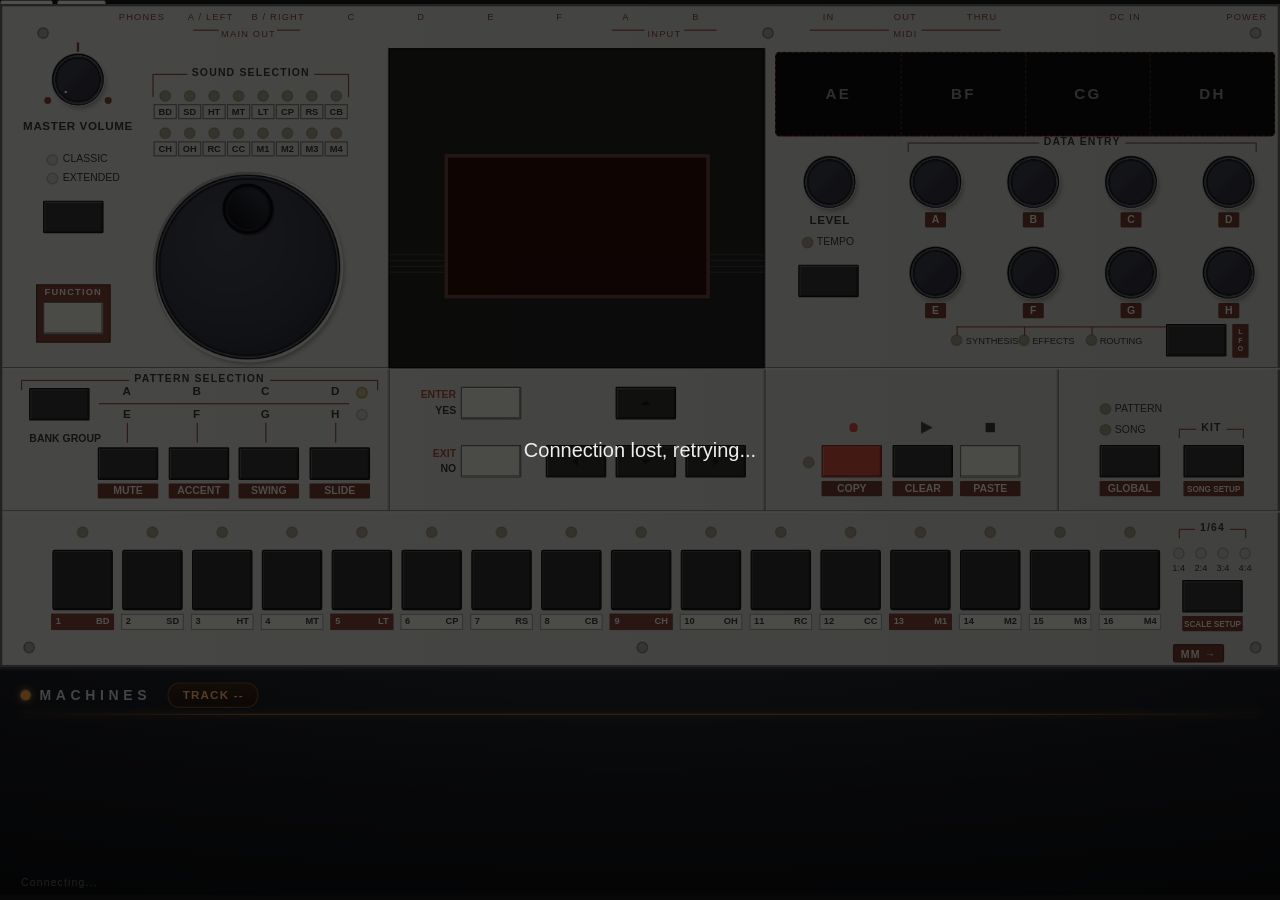
==== commit 61d84f02: "Merge joelanders' LCD edit-page work, dropping our own Upstream now qualifies every edit screen from" ====
--- a/source/elektron/md/mdJucePlugin/remote/index.html
+++ b/source/elektron/md/mdJucePlugin/remote/index.html
@@ -162,6 +162,10 @@
 </div>
 <div id="rack" class="rack"></div>
 </div>
+<div id="viewButtons">
+	<button id="btnRack" type="button">RACK</button>
+	<button id="btnFull" type="button">FULL</button>
+</div>
 <div id="overlay"><div id="overlayText">Connecting to the machine...</div></div>
 <script src="panel.js"></script>
 <script src="rack.js"></script>
--- a/source/elektron/md/mdJucePlugin/remote/panel.css
+++ b/source/elektron/md/mdJucePlugin/remote/panel.css
@@ -262,3 +262,9 @@
 	background: #16181ce8; border: 1px solid var(--accent); color: #f2f4f7; font: 700 15px Roboto, "Helvetica Neue", Helvetica, Arial, sans-serif;
 	letter-spacing: 1px; box-shadow: 0 0 20px var(--accent), 0 10px 30px #000000a0; transition: opacity 0.25s; }
 .rackToast.hidden { opacity: 0; pointer-events: none; }
+
+/* ---- view buttons (screen space, not part of the scaled faceplate) ---- */
+	top: calc(env(safe-area-inset-top, 0px) + 8px); display: flex; gap: 6px; z-index: 40; }
+	letter-spacing: 2px; color: #c9ccd2; background: #1b1e2288; border: 1px solid #ffffff22; border-radius: 6px;
+	padding: 7px 9px; opacity: 0.45; }
+body.rackHidden .rack { display: none; }
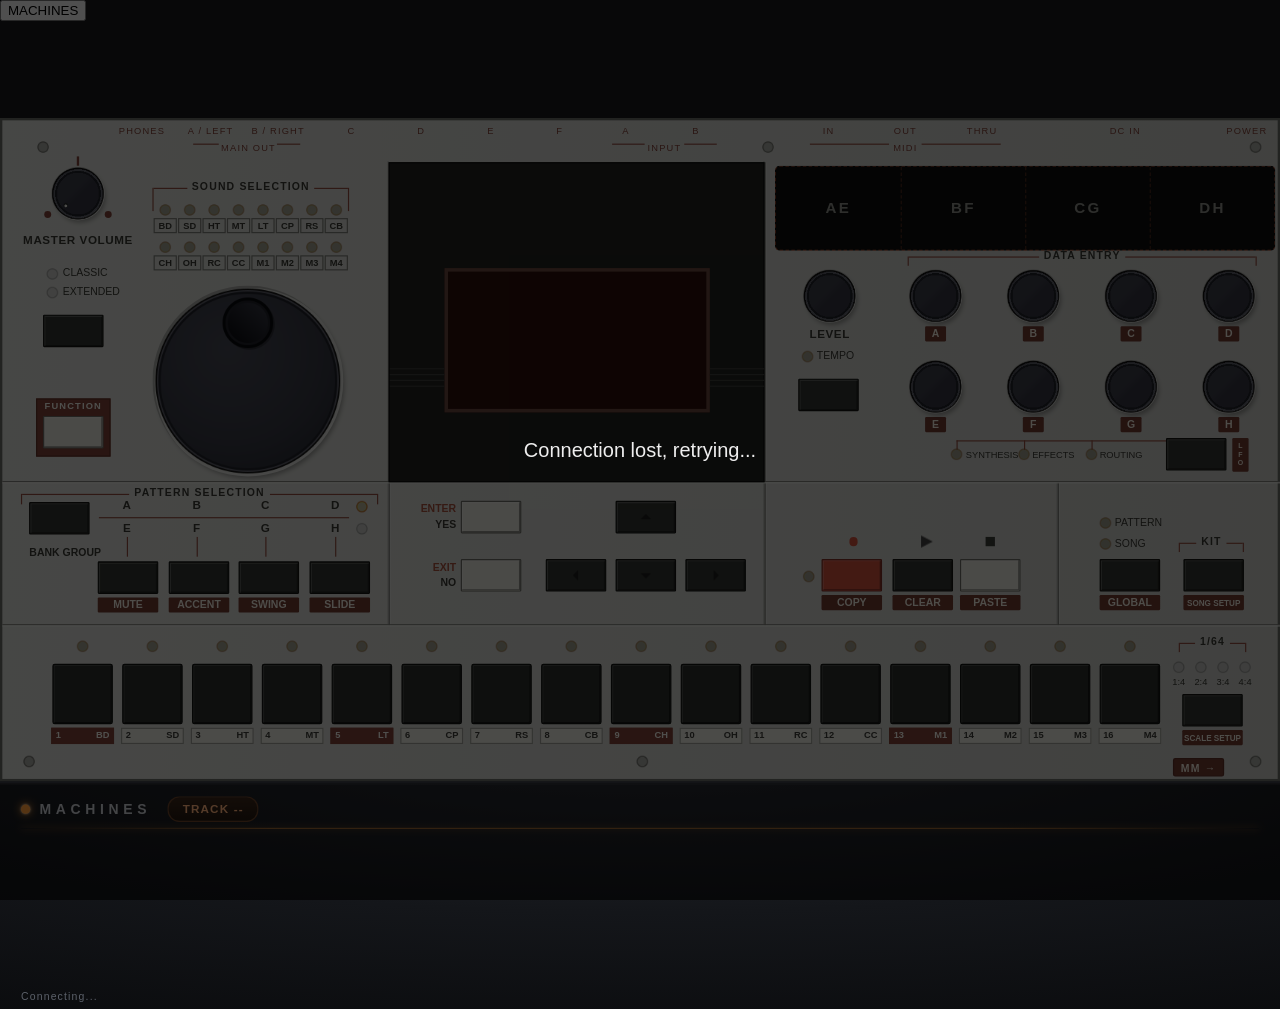
==== commit f852ce46: "feat(remote): machine rack as an overlay with a bottom-corner button The rack sat below the faceplat" ====
--- a/source/elektron/md/mdJucePlugin/remote/index.html
+++ b/source/elektron/md/mdJucePlugin/remote/index.html
@@ -162,10 +162,7 @@
 </div>
 <div id="rack" class="rack"></div>
 </div>
-<div id="viewButtons">
-	<button id="btnRack" type="button">RACK</button>
-	<button id="btnFull" type="button">FULL</button>
-</div>
+<button id="btnRack" type="button">MACHINES</button>
 <div id="overlay"><div id="overlayText">Connecting to the machine...</div></div>
 <script src="panel.js"></script>
 <script src="rack.js"></script>
--- a/source/elektron/md/mdJucePlugin/remote/panel.css
+++ b/source/elektron/md/mdJucePlugin/remote/panel.css
@@ -200,7 +200,6 @@
 .miniLabel.bold { font-weight: bold; letter-spacing: 1px; height: 13px; line-height: 13px; }
 
 /* ---- machine rack below the faceplate ---- */
-#stage { height: 766px; }
 .rack { position: absolute; left: 0; top: 570px; width: 1100px; height: 196px; box-sizing: border-box; overflow: hidden;
 	--accent: #ff9d3a;
 	background: radial-gradient(120% 140% at 50% -20%, #2a2d34 0%, #14161a 55%, #0a0b0d 100%);
@@ -263,8 +262,12 @@
 	letter-spacing: 1px; box-shadow: 0 0 20px var(--accent), 0 10px 30px #000000a0; transition: opacity 0.25s; }
 .rackToast.hidden { opacity: 0; pointer-events: none; }
 
-/* ---- view buttons (screen space, not part of the scaled faceplate) ---- */
-	top: calc(env(safe-area-inset-top, 0px) + 8px); display: flex; gap: 6px; z-index: 40; }
-	letter-spacing: 2px; color: #c9ccd2; background: #1b1e2288; border: 1px solid #ffffff22; border-radius: 6px;
-	padding: 7px 9px; opacity: 0.45; }
-body.rackHidden .rack { display: none; }
+/* ---- machine rack as an overlay, so the faceplate always gets the whole screen ---- */
+	bottom: calc(env(safe-area-inset-bottom, 0px) + 10px); z-index: 40;
+	-webkit-appearance: none; appearance: none; font: 700 10px/1 Roboto, Helvetica, Arial, sans-serif;
+	letter-spacing: 2px; color: #c9ccd2; background: #1b1e22cc; border: 1px solid #ffffff22; border-radius: 6px;
+	padding: 9px 11px; opacity: 0.5; }
+.rack { position: fixed; left: 0; right: 0; bottom: 0; top: auto; width: auto;
+	height: min(420px, 52vh); z-index: 35; display: none;
+	padding-bottom: env(safe-area-inset-bottom, 0px); border-top: 2px solid #3a3d44; }
+body.rackOpen .rack { display: block; }
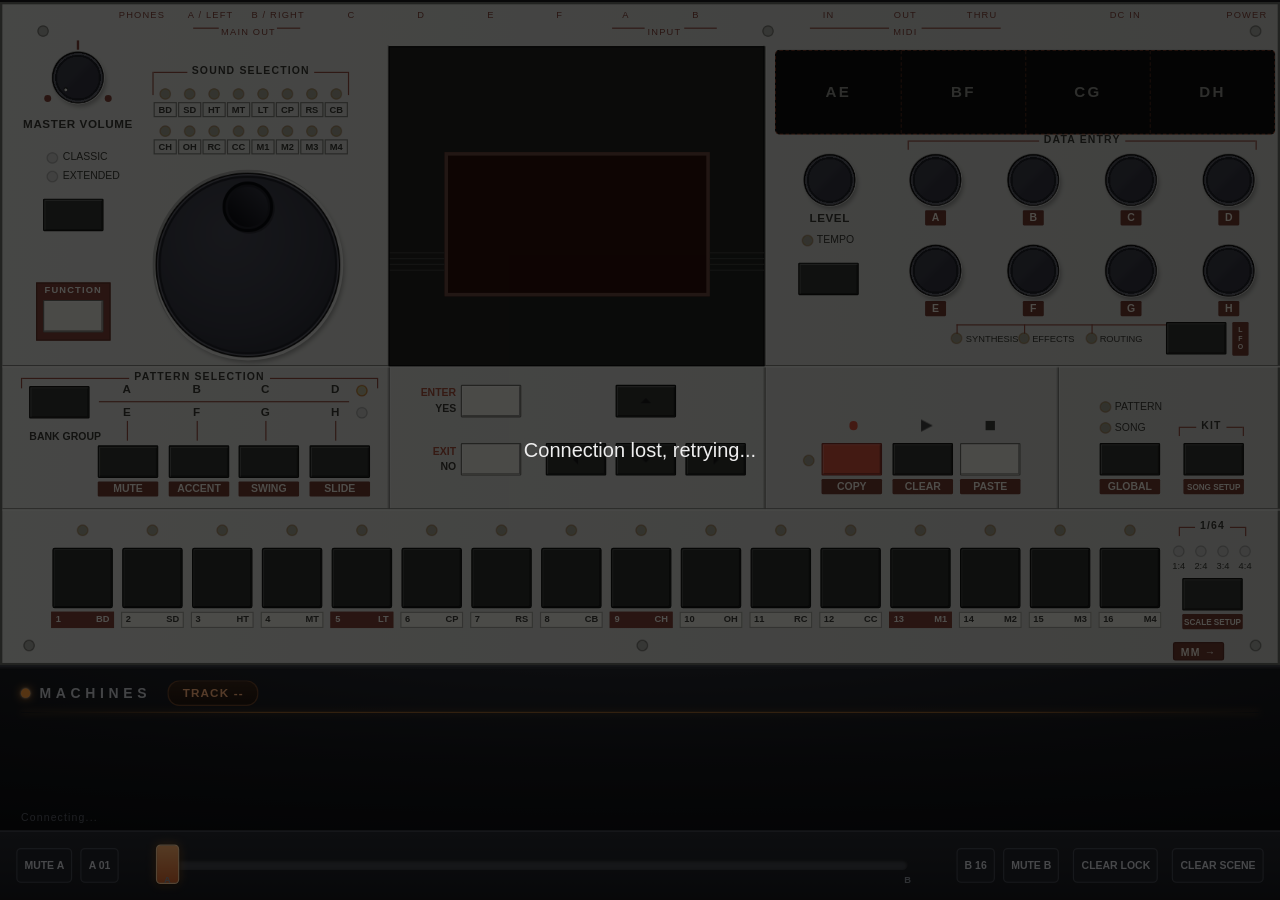
==== commit d2445b00: "WIP: MD/MM scenes prototype Scene store and model (mdLib/mdscene), controller, editor and processor " ====
--- a/source/elektron/md/mdJucePlugin/remote/index.html
+++ b/source/elektron/md/mdJucePlugin/remote/index.html
@@ -160,9 +160,18 @@
 		<div class="secondary compact" style="left:12px;top:81px;width:52px">SCALE SETUP</div>
 	</div>
 </div>
+<div id="sceneStrip" class="sceneStrip">
+	<div class="sceneSide"><button id="sceneMuteA" type="button">MUTE A</button><button id="sceneEditA" type="button">A 01</button></div>
+	<div id="sceneFader" class="sceneFader" role="slider" tabindex="0" aria-label="Scene crossfader" aria-valuemin="0" aria-valuemax="127" aria-valuenow="0">
+		<div class="sceneFaderTrack"><div class="sceneFaderFill"></div><div class="sceneFaderThumb"></div></div>
+		<span class="sceneFaderEnd sceneFaderEndA">A</span><span class="sceneFaderEnd sceneFaderEndB">B</span>
+	</div>
+	<div class="sceneSide"><button id="sceneEditB" type="button">B 16</button><button id="sceneMuteB" type="button">MUTE B</button></div>
+	<button id="sceneClear" type="button">CLEAR LOCK</button>
+	<button id="sceneErase" type="button">CLEAR SCENE</button>
+</div>
 <div id="rack" class="rack"></div>
 </div>
-<button id="btnRack" type="button">MACHINES</button>
 <div id="overlay"><div id="overlayText">Connecting to the machine...</div></div>
 <script src="panel.js"></script>
 <script src="rack.js"></script>
--- a/source/elektron/md/mdJucePlugin/remote/panel.css
+++ b/source/elektron/md/mdJucePlugin/remote/panel.css
@@ -11,12 +11,31 @@
 	-webkit-user-select: none; user-select: none; -webkit-touch-callout: none;
 	touch-action: none; overscroll-behavior: none;
 }
-#stage { position: absolute; left: 0; top: 0; width: 1100px; height: 570px; transform-origin: 0 0; }
+#stage { position: absolute; left: 0; top: 0; width: 1100px; height: 770px; transform-origin: 0 0; }
 .panel { position: absolute; left: 0; top: 0; width: 1100px; height: 570px; background: #d0d1cc;
 	border: 2px solid #676863; box-sizing: border-box; color: #30312d;
 	background-image: linear-gradient(90deg, #ffffff16, #00000010); }
 .panel > div, .panel div { box-sizing: border-box; }
 .panel > * { position: absolute; }
+.sceneStrip { position: absolute; left: 0; top: 712px; width: 1100px; height: 58px; display: flex; align-items: center; gap: 12px; padding: 7px 14px; box-sizing: border-box; z-index: 36;
+	background: linear-gradient(#272a30, #17191e); border-top: 1px solid #555963; color: #d6d9df; font-size: 11px; }
+.sceneSide { display: flex; align-items: center; gap: 7px; flex: 0 0 auto; }
+.sceneStrip button, .sceneStrip select { height: 30px; box-sizing: border-box; border: 1px solid #464a53; border-radius: 4px; background: #22252b; color: #d6d9df; font: inherit; font-size: 9px; font-weight: 700; }
+.sceneStrip button { padding: 0 6px; }
+.sceneStrip button.active { border-color: #ffb27a; color: #ffc28e; background: #54351f; }
+.sceneStrip button:disabled { opacity: 0.42; }
+.sceneStrip select { width: 50px; padding: 0 4px; }
+.sceneFader { position: relative; height: 42px; min-width: 280px; flex: 1 1 420px; margin: 0 18px; touch-action: none; cursor: ew-resize; outline: none; }
+.sceneFader:focus-visible .sceneFaderThumb { box-shadow: 0 0 0 3px #ffb27a66, 0 0 12px #ff9d3a; }
+.sceneFaderTrack { position: absolute; left: 12px; right: 12px; top: 16px; height: 9px; border-radius: 5px; background: #41444b; box-shadow: inset 0 1px 3px #000a; }
+.sceneFaderFill { position: absolute; left: 0; top: 0; bottom: 0; width: 0; border-radius: inherit; background: linear-gradient(90deg, #6d7888, #ff9d3a); }
+.sceneFaderThumb { position: absolute; left: 0; top: 50%; width: 18px; height: 32px; transform: translate(-50%, -50%); border: 1px solid #ffd19e; border-radius: 4px;
+	background: linear-gradient(#ffb16b, #d7662e); box-shadow: 0 1px 5px #000b, 0 0 7px #ff9d3a88; pointer-events: none; }
+.sceneFaderEnd { position: absolute; top: 29px; color: #8d939d; font-size: 8px; font-weight: 800; line-height: 9px; }
+.sceneFaderEndA { left: 9px; }
+.sceneFaderEndB { right: 9px; }
+#sceneClear { white-space: nowrap; }
+#sceneErase { white-space: nowrap; }
 
 .portLabel { color: #7c3f35; font-size: 8px; letter-spacing: 1px; text-align: center; white-space: nowrap; height: 13px; line-height: 13px; overflow: hidden; }
 .guide { background: #8d493c; }
@@ -199,8 +218,8 @@
 .trigModeLabel { color: #353630; font-size: 9px; text-align: left; height: 14px; line-height: 14px; white-space: nowrap; }
 .miniLabel.bold { font-weight: bold; letter-spacing: 1px; height: 13px; line-height: 13px; }
 
-/* ---- machine rack below the faceplate ---- */
-.rack { position: absolute; left: 0; top: 570px; width: 1100px; height: 196px; box-sizing: border-box; overflow: hidden;
+/* ---- machine rack between the faceplate and scene controls ---- */
+.rack { position: absolute; left: 0; top: 570px; width: 1100px; height: 142px; box-sizing: border-box; overflow: hidden;
 	--accent: #ff9d3a;
 	background: radial-gradient(120% 140% at 50% -20%, #2a2d34 0%, #14161a 55%, #0a0b0d 100%);
 	border-top: 2px solid #3a3d44; box-shadow: inset 0 1px 0 #ffffff10; color: #e9ecef;
@@ -219,7 +238,9 @@
 .rackTab.pressed { transform: scale(0.94); }
 .rackAccent { position: absolute; left: 18px; right: 18px; top: 38px; height: 1px;
 	background: linear-gradient(90deg, transparent, var(--accent) 20%, var(--accent) 80%, transparent); opacity: 0.55; box-shadow: 0 0 6px var(--accent); }
-.rackGrid { position: absolute; left: 18px; right: 12px; top: 46px; height: 128px; display: flex; flex-wrap: wrap; align-content: flex-start; gap: 6px; }
+.rackGrid { position: absolute; left: 18px; right: 12px; top: 46px; height: 88px; display: flex; flex-wrap: wrap; align-content: flex-start; gap: 6px;
+	overflow-y: auto; overscroll-behavior: contain; touch-action: pan-y; }
+.rackGrid * { touch-action: pan-y; }
 .rackTile { position: relative; width: 80px; height: 38px; box-sizing: border-box; border-radius: 6px; border: 1px solid #34373e;
 	background: linear-gradient(#2d3037, #16181c); box-shadow: inset 0 1px 0 #ffffff12, 0 2px 4px #00000060; transition: transform 0.08s, box-shadow 0.15s; }
 .rackTile::before { content: ""; position: absolute; left: 0; top: 6px; width: 3px; height: 24px; border-radius: 2px; background: var(--accent); box-shadow: 0 0 6px var(--accent); }
@@ -228,11 +249,13 @@
 .rackTile.pressed { transform: scale(0.95); border-color: var(--accent); box-shadow: 0 0 14px var(--accent), inset 0 0 10px #00000080; }
 .rackTile.assigned { border-color: var(--accent); background: linear-gradient(#4a3020, #1c130c); box-shadow: 0 0 12px var(--accent); animation: rackPulse 1.6s ease-in-out infinite; }
 @keyframes rackPulse { 0%, 100% { box-shadow: 0 0 6px var(--accent); } 50% { box-shadow: 0 0 16px var(--accent); } }
-.rackGrid.compact { gap: 5px 6px; }
-.rackGrid.compact .rackTile { width: 76px; height: 27px; }
+.rackGrid.compact { gap: 5px; }
+.rackGrid.compact { overflow: hidden; }
+.rackGrid.compact .rackTile { width: 62px; height: 26px; flex: 0 0 62px; }
 .rackGrid.compact .rackTile::before { top: 4px; height: 17px; }
-.rackGrid.compact .rackTileCode { top: 3px; left: 10px; right: auto; width: 22px; font-size: 12px; line-height: 20px; color: #c9ccd2; }
-.rackGrid.compact .rackTileName { left: 34px; top: 3px; font-size: 11px; font-weight: 700; letter-spacing: 0; line-height: 20px; color: #ffc58f; }
+.rackGrid.compact .rackTileCode { top: 3px; left: 8px; right: auto; width: 16px; font-size: 11px; line-height: 20px; color: #c9ccd2; }
+.rackGrid.compact .rackTileName { left: 26px; top: 3px; font-size: 9px; font-weight: 700; letter-spacing: 0; line-height: 18px; color: #ffc58f; }
+.rackGrid.compact + .rackHint { display: none; }
 .rackTile.empty { background: linear-gradient(#1e2024, #131417); border-style: dashed; }
 .rackTile.empty .rackTileName { color: #5c616a; font-weight: 400; }
 .rackEmpty { width: 100%; text-align: center; margin-top: 44px; color: #8a8f98; font-size: 12px; }
@@ -261,13 +284,3 @@
 	background: #16181ce8; border: 1px solid var(--accent); color: #f2f4f7; font: 700 15px Roboto, "Helvetica Neue", Helvetica, Arial, sans-serif;
 	letter-spacing: 1px; box-shadow: 0 0 20px var(--accent), 0 10px 30px #000000a0; transition: opacity 0.25s; }
 .rackToast.hidden { opacity: 0; pointer-events: none; }
-
-/* ---- machine rack as an overlay, so the faceplate always gets the whole screen ---- */
-	bottom: calc(env(safe-area-inset-bottom, 0px) + 10px); z-index: 40;
-	-webkit-appearance: none; appearance: none; font: 700 10px/1 Roboto, Helvetica, Arial, sans-serif;
-	letter-spacing: 2px; color: #c9ccd2; background: #1b1e22cc; border: 1px solid #ffffff22; border-radius: 6px;
-	padding: 9px 11px; opacity: 0.5; }
-.rack { position: fixed; left: 0; right: 0; bottom: 0; top: auto; width: auto;
-	height: min(420px, 52vh); z-index: 35; display: none;
-	padding-bottom: env(safe-area-inset-bottom, 0px); border-top: 2px solid #3a3d44; }
-body.rackOpen .rack { display: block; }
